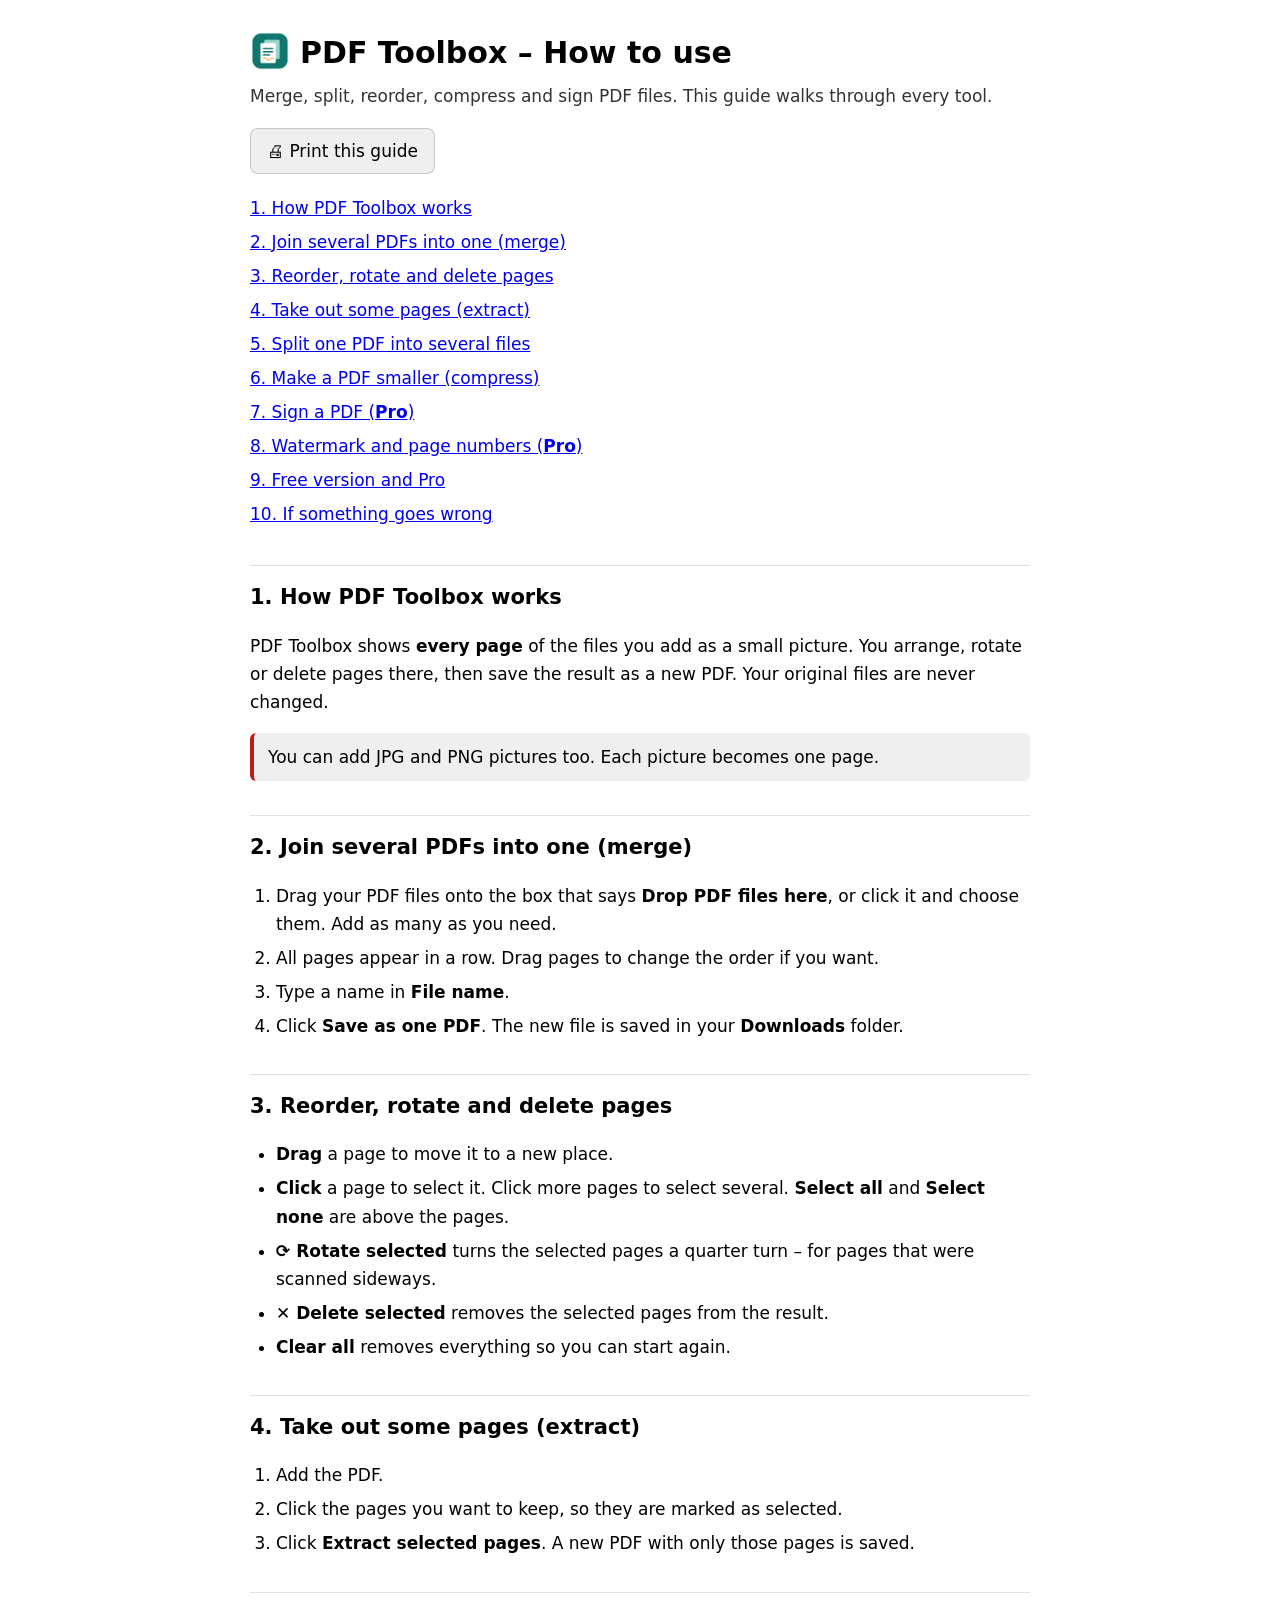
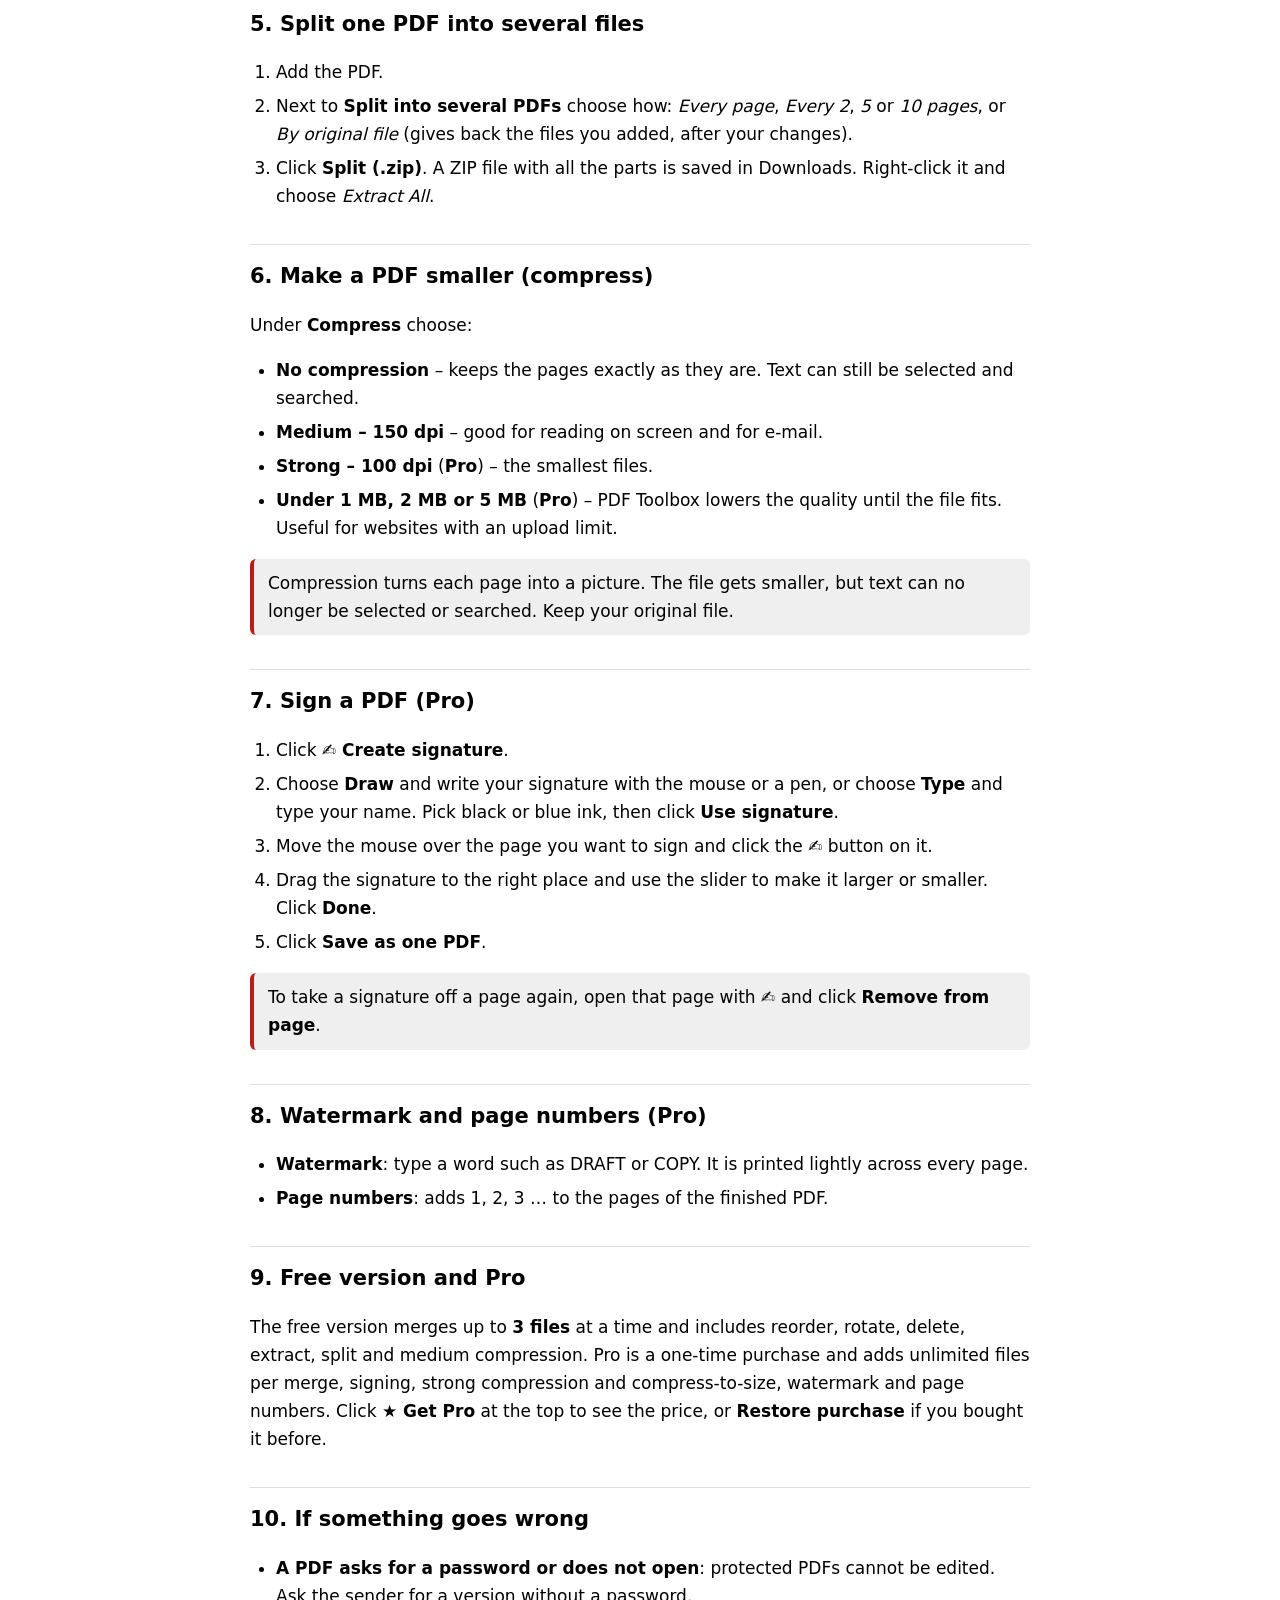
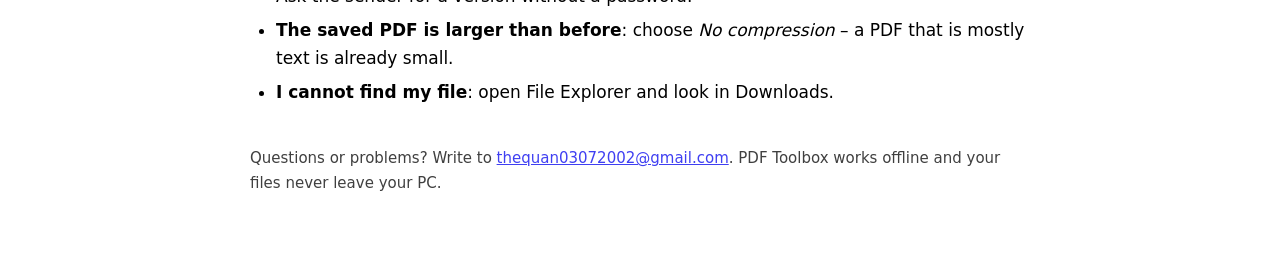
==== help.html @ 78a05946 "Add how-to-use guide" ====
<!doctype html><html lang="en"><head><meta charset="utf-8"><meta name="viewport" content="width=device-width, initial-scale=1"><title>PDF Toolbox – How to use</title><link rel="icon" href="icon-192.png"><style>:root{--a:#b91c1c;color-scheme:light dark}body{font:17px/1.65 "Segoe UI",system-ui,sans-serif;max-width:780px;margin:0 auto;padding:28px 20px 60px}h1{font-size:30px;margin:0 0 4px}h1 img{vertical-align:-8px;border-radius:8px;margin-right:10px}h2{font-size:21px;margin:34px 0 8px;padding-top:14px;border-top:1px solid #8884}.lead{opacity:.8;margin:0 0 18px}ol,ul{padding-left:26px}li{margin:6px 0}.tip{border-left:4px solid var(--a);background:#8882;padding:10px 14px;border-radius:6px;margin:12px 0}.toc a{display:block;padding:3px 0}kbd{border:1px solid #8886;border-bottom-width:2px;border-radius:5px;padding:1px 6px;font:14px "Segoe UI",sans-serif}.foot{margin-top:40px;opacity:.75;font-size:15px}button{font:inherit;padding:8px 16px;border-radius:8px;border:1px solid #8886;cursor:pointer}@media print{.noprint{display:none}}</style></head><body><h1><img src="icon-192.png" width="40" height="40" alt="">PDF Toolbox – How to use</h1><p class="lead">Merge, split, reorder, compress and sign PDF files. This guide walks through every tool.</p><p class="noprint"><button onclick="print()">🖨 Print this guide</button></p><div class="toc noprint"><a href="#s0">1. How PDF Toolbox works</a><a href="#s1">2. Join several PDFs into one (merge)</a><a href="#s2">3. Reorder, rotate and delete pages</a><a href="#s3">4. Take out some pages (extract)</a><a href="#s4">5. Split one PDF into several files</a><a href="#s5">6. Make a PDF smaller (compress)</a><a href="#s6">7. Sign a PDF (<b>Pro</b>)</a><a href="#s7">8. Watermark and page numbers (<b>Pro</b>)</a><a href="#s8">9. Free version and Pro</a><a href="#s9">10. If something goes wrong</a></div><h2 id="s0">1. How PDF Toolbox works</h2><p>PDF Toolbox shows <b>every page</b> of the files you add as a small picture. You arrange, rotate or delete pages there, then save the result as a new PDF. Your original files are never changed.</p><p class="tip">You can add JPG and PNG pictures too. Each picture becomes one page.</p><h2 id="s1">2. Join several PDFs into one (merge)</h2><ol><li>Drag your PDF files onto the box that says <b>Drop PDF files here</b>, or click it and choose them. Add as many as you need.</li><li>All pages appear in a row. Drag pages to change the order if you want.</li><li>Type a name in <b>File name</b>.</li><li>Click <b>Save as one PDF</b>. The new file is saved in your <b>Downloads</b> folder.</li></ol><h2 id="s2">3. Reorder, rotate and delete pages</h2><ul><li><b>Drag</b> a page to move it to a new place.</li><li><b>Click</b> a page to select it. Click more pages to select several. <b>Select all</b> and <b>Select none</b> are above the pages.</li><li><b>⟳ Rotate selected</b> turns the selected pages a quarter turn – for pages that were scanned sideways.</li><li><b>✕ Delete selected</b> removes the selected pages from the result.</li><li><b>Clear all</b> removes everything so you can start again.</li></ul><h2 id="s3">4. Take out some pages (extract)</h2><ol><li>Add the PDF.</li><li>Click the pages you want to keep, so they are marked as selected.</li><li>Click <b>Extract selected pages</b>. A new PDF with only those pages is saved.</li></ol><h2 id="s4">5. Split one PDF into several files</h2><ol><li>Add the PDF.</li><li>Next to <b>Split into several PDFs</b> choose how: <i>Every page</i>, <i>Every 2</i>, <i>5</i> or <i>10 pages</i>, or <i>By original file</i> (gives back the files you added, after your changes).</li><li>Click <b>Split (.zip)</b>. A ZIP file with all the parts is saved in Downloads. Right-click it and choose <i>Extract All</i>.</li></ol><h2 id="s5">6. Make a PDF smaller (compress)</h2><p>Under <b>Compress</b> choose:</p><ul><li><b>No compression</b> – keeps the pages exactly as they are. Text can still be selected and searched.</li><li><b>Medium – 150 dpi</b> – good for reading on screen and for e-mail.</li><li><b>Strong – 100 dpi</b> (<b>Pro</b>) – the smallest files.</li><li><b>Under 1 MB, 2 MB or 5 MB</b> (<b>Pro</b>) – PDF Toolbox lowers the quality until the file fits. Useful for websites with an upload limit.</li></ul><p class="tip">Compression turns each page into a picture. The file gets smaller, but text can no longer be selected or searched. Keep your original file.</p><h2 id="s6">7. Sign a PDF (<b>Pro</b>)</h2><ol><li>Click <b>✍ Create signature</b>.</li><li>Choose <b>Draw</b> and write your signature with the mouse or a pen, or choose <b>Type</b> and type your name. Pick black or blue ink, then click <b>Use signature</b>.</li><li>Move the mouse over the page you want to sign and click the <b>✍</b> button on it.</li><li>Drag the signature to the right place and use the slider to make it larger or smaller. Click <b>Done</b>.</li><li>Click <b>Save as one PDF</b>.</li></ol><p class="tip">To take a signature off a page again, open that page with ✍ and click <b>Remove from page</b>.</p><h2 id="s7">8. Watermark and page numbers (<b>Pro</b>)</h2><ul><li><b>Watermark</b>: type a word such as DRAFT or COPY. It is printed lightly across every page.</li><li><b>Page numbers</b>: adds 1, 2, 3 … to the pages of the finished PDF.</li></ul><h2 id="s8">9. Free version and Pro</h2><p>The free version merges up to <b>3 files</b> at a time and includes reorder, rotate, delete, extract, split and medium compression. Pro is a one-time purchase and adds unlimited files per merge, signing, strong compression and compress-to-size, watermark and page numbers. Click <b>★ Get Pro</b> at the top to see the price, or <b>Restore purchase</b> if you bought it before.</p><h2 id="s9">10. If something goes wrong</h2><ul><li><b>A PDF asks for a password or does not open</b>: protected PDFs cannot be edited. Ask the sender for a version without a password.</li><li><b>The saved PDF is larger than before</b>: choose <i>No compression</i> – a PDF that is mostly text is already small.</li><li><b>I cannot find my file</b>: open File Explorer and look in Downloads.</li></ul><p class="foot">Questions or problems? Write to <a href="mailto:thequan03072002@gmail.com">thequan03072002@gmail.com</a>. PDF Toolbox works offline and your files never leave your PC.</p></body></html>
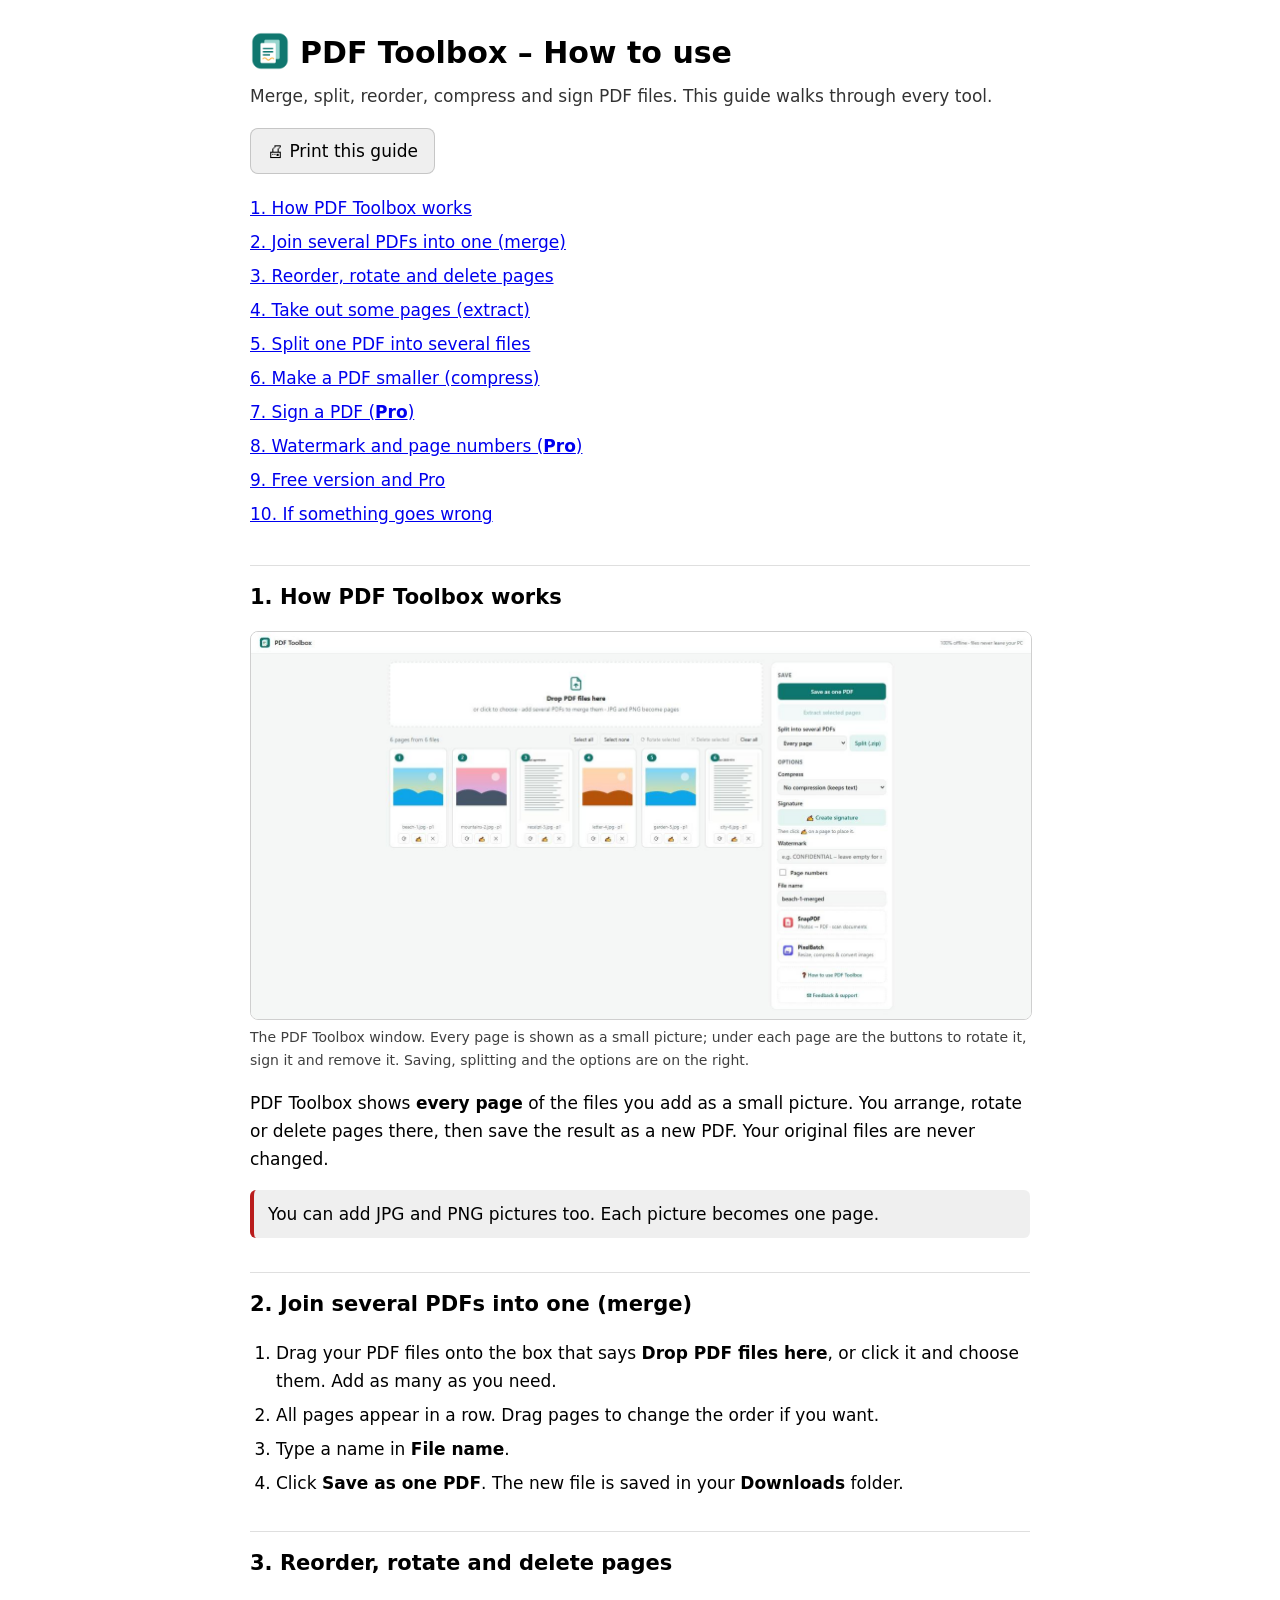
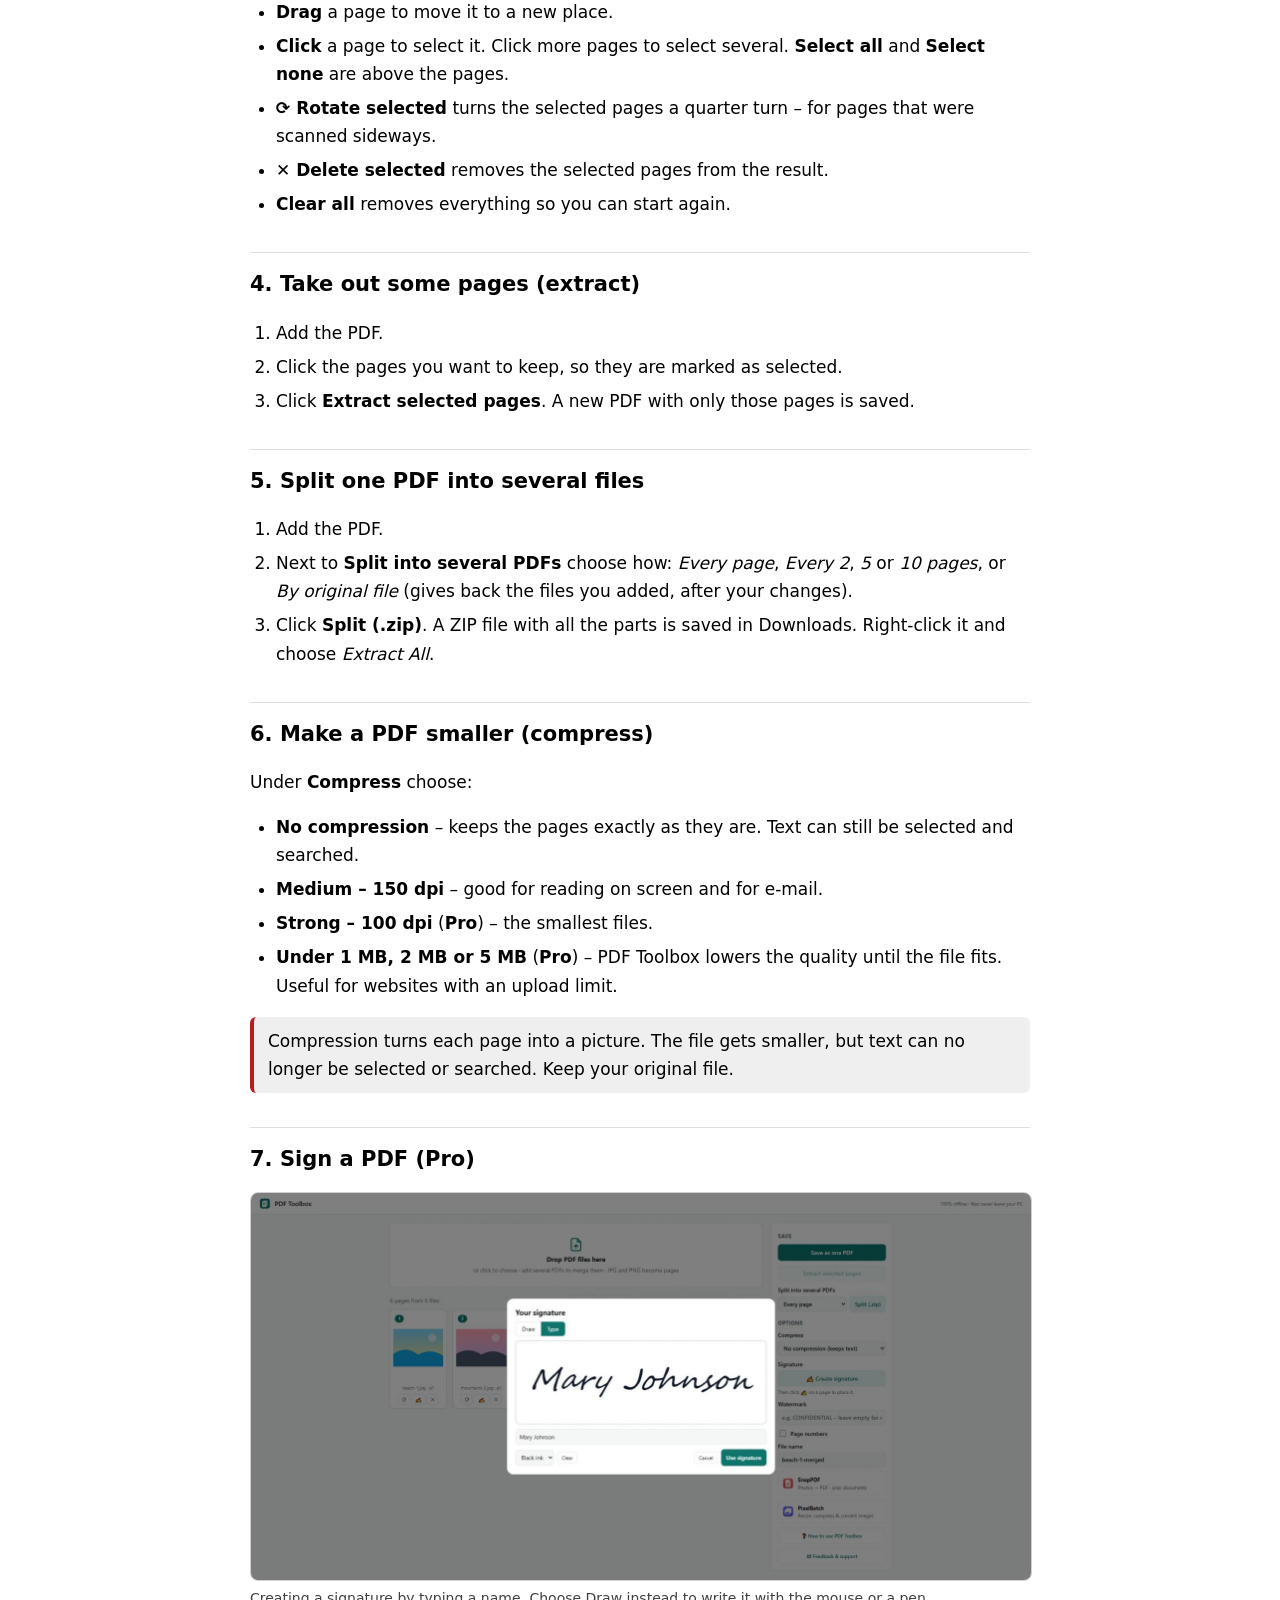
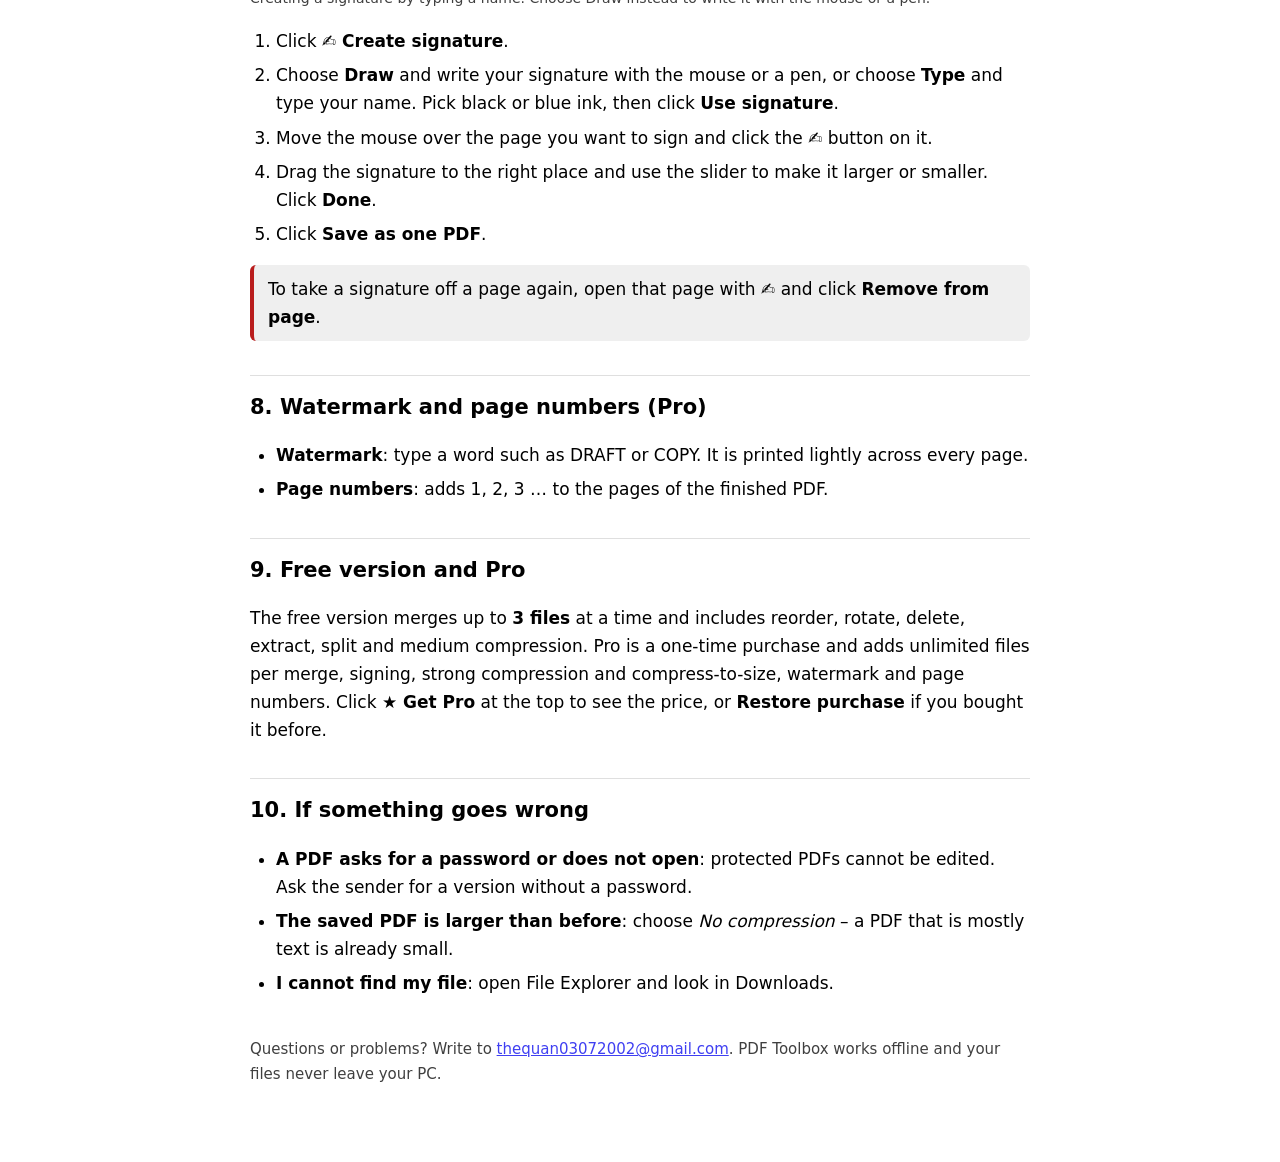
==== commit 11d2e58f: "Add pictures to the guide" ====
--- a/help.html
+++ b/help.html
@@ -1 +1 @@
-<!doctype html><html lang="en"><head><meta charset="utf-8"><meta name="viewport" content="width=device-width, initial-scale=1"><title>PDF Toolbox – How to use</title><link rel="icon" href="icon-192.png"><style>:root{--a:#b91c1c;color-scheme:light dark}body{font:17px/1.65 "Segoe UI",system-ui,sans-serif;max-width:780px;margin:0 auto;padding:28px 20px 60px}h1{font-size:30px;margin:0 0 4px}h1 img{vertical-align:-8px;border-radius:8px;margin-right:10px}h2{font-size:21px;margin:34px 0 8px;padding-top:14px;border-top:1px solid #8884}.lead{opacity:.8;margin:0 0 18px}ol,ul{padding-left:26px}li{margin:6px 0}.tip{border-left:4px solid var(--a);background:#8882;padding:10px 14px;border-radius:6px;margin:12px 0}.toc a{display:block;padding:3px 0}kbd{border:1px solid #8886;border-bottom-width:2px;border-radius:5px;padding:1px 6px;font:14px "Segoe UI",sans-serif}.foot{margin-top:40px;opacity:.75;font-size:15px}button{font:inherit;padding:8px 16px;border-radius:8px;border:1px solid #8886;cursor:pointer}@media print{.noprint{display:none}}</style></head><body><h1><img src="icon-192.png" width="40" height="40" alt="">PDF Toolbox – How to use</h1><p class="lead">Merge, split, reorder, compress and sign PDF files. This guide walks through every tool.</p><p class="noprint"><button onclick="print()">🖨 Print this guide</button></p><div class="toc noprint"><a href="#s0">1. How PDF Toolbox works</a><a href="#s1">2. Join several PDFs into one (merge)</a><a href="#s2">3. Reorder, rotate and delete pages</a><a href="#s3">4. Take out some pages (extract)</a><a href="#s4">5. Split one PDF into several files</a><a href="#s5">6. Make a PDF smaller (compress)</a><a href="#s6">7. Sign a PDF (<b>Pro</b>)</a><a href="#s7">8. Watermark and page numbers (<b>Pro</b>)</a><a href="#s8">9. Free version and Pro</a><a href="#s9">10. If something goes wrong</a></div><h2 id="s0">1. How PDF Toolbox works</h2><p>PDF Toolbox shows <b>every page</b> of the files you add as a small picture. You arrange, rotate or delete pages there, then save the result as a new PDF. Your original files are never changed.</p><p class="tip">You can add JPG and PNG pictures too. Each picture becomes one page.</p><h2 id="s1">2. Join several PDFs into one (merge)</h2><ol><li>Drag your PDF files onto the box that says <b>Drop PDF files here</b>, or click it and choose them. Add as many as you need.</li><li>All pages appear in a row. Drag pages to change the order if you want.</li><li>Type a name in <b>File name</b>.</li><li>Click <b>Save as one PDF</b>. The new file is saved in your <b>Downloads</b> folder.</li></ol><h2 id="s2">3. Reorder, rotate and delete pages</h2><ul><li><b>Drag</b> a page to move it to a new place.</li><li><b>Click</b> a page to select it. Click more pages to select several. <b>Select all</b> and <b>Select none</b> are above the pages.</li><li><b>⟳ Rotate selected</b> turns the selected pages a quarter turn – for pages that were scanned sideways.</li><li><b>✕ Delete selected</b> removes the selected pages from the result.</li><li><b>Clear all</b> removes everything so you can start again.</li></ul><h2 id="s3">4. Take out some pages (extract)</h2><ol><li>Add the PDF.</li><li>Click the pages you want to keep, so they are marked as selected.</li><li>Click <b>Extract selected pages</b>. A new PDF with only those pages is saved.</li></ol><h2 id="s4">5. Split one PDF into several files</h2><ol><li>Add the PDF.</li><li>Next to <b>Split into several PDFs</b> choose how: <i>Every page</i>, <i>Every 2</i>, <i>5</i> or <i>10 pages</i>, or <i>By original file</i> (gives back the files you added, after your changes).</li><li>Click <b>Split (.zip)</b>. A ZIP file with all the parts is saved in Downloads. Right-click it and choose <i>Extract All</i>.</li></ol><h2 id="s5">6. Make a PDF smaller (compress)</h2><p>Under <b>Compress</b> choose:</p><ul><li><b>No compression</b> – keeps the pages exactly as they are. Text can still be selected and searched.</li><li><b>Medium – 150 dpi</b> – good for reading on screen and for e-mail.</li><li><b>Strong – 100 dpi</b> (<b>Pro</b>) – the smallest files.</li><li><b>Under 1 MB, 2 MB or 5 MB</b> (<b>Pro</b>) – PDF Toolbox lowers the quality until the file fits. Useful for websites with an upload limit.</li></ul><p class="tip">Compression turns each page into a picture. The file gets smaller, but text can no longer be selected or searched. Keep your original file.</p><h2 id="s6">7. Sign a PDF (<b>Pro</b>)</h2><ol><li>Click <b>✍ Create signature</b>.</li><li>Choose <b>Draw</b> and write your signature with the mouse or a pen, or choose <b>Type</b> and type your name. Pick black or blue ink, then click <b>Use signature</b>.</li><li>Move the mouse over the page you want to sign and click the <b>✍</b> button on it.</li><li>Drag the signature to the right place and use the slider to make it larger or smaller. Click <b>Done</b>.</li><li>Click <b>Save as one PDF</b>.</li></ol><p class="tip">To take a signature off a page again, open that page with ✍ and click <b>Remove from page</b>.</p><h2 id="s7">8. Watermark and page numbers (<b>Pro</b>)</h2><ul><li><b>Watermark</b>: type a word such as DRAFT or COPY. It is printed lightly across every page.</li><li><b>Page numbers</b>: adds 1, 2, 3 … to the pages of the finished PDF.</li></ul><h2 id="s8">9. Free version and Pro</h2><p>The free version merges up to <b>3 files</b> at a time and includes reorder, rotate, delete, extract, split and medium compression. Pro is a one-time purchase and adds unlimited files per merge, signing, strong compression and compress-to-size, watermark and page numbers. Click <b>★ Get Pro</b> at the top to see the price, or <b>Restore purchase</b> if you bought it before.</p><h2 id="s9">10. If something goes wrong</h2><ul><li><b>A PDF asks for a password or does not open</b>: protected PDFs cannot be edited. Ask the sender for a version without a password.</li><li><b>The saved PDF is larger than before</b>: choose <i>No compression</i> – a PDF that is mostly text is already small.</li><li><b>I cannot find my file</b>: open File Explorer and look in Downloads.</li></ul><p class="foot">Questions or problems? Write to <a href="mailto:thequan03072002@gmail.com">thequan03072002@gmail.com</a>. PDF Toolbox works offline and your files never leave your PC.</p></body></html>+<!doctype html><html lang="en"><head><meta charset="utf-8"><meta name="viewport" content="width=device-width, initial-scale=1"><title>PDF Toolbox – How to use</title><link rel="icon" href="icon-192.png"><style>:root{--a:#b91c1c;color-scheme:light dark}body{font:17px/1.65 "Segoe UI",system-ui,sans-serif;max-width:780px;margin:0 auto;padding:28px 20px 60px}h1{font-size:30px;margin:0 0 4px}h1 img{vertical-align:-8px;border-radius:8px;margin-right:10px}h2{font-size:21px;margin:34px 0 8px;padding-top:14px;border-top:1px solid #8884}.lead{opacity:.8;margin:0 0 18px}ol,ul{padding-left:26px}li{margin:6px 0}.tip{border-left:4px solid var(--a);background:#8882;padding:10px 14px;border-radius:6px;margin:12px 0}.toc a{display:block;padding:3px 0}kbd{border:1px solid #8886;border-bottom-width:2px;border-radius:5px;padding:1px 6px;font:14px "Segoe UI",sans-serif}.foot{margin-top:40px;opacity:.75;font-size:15px}button{font:inherit;padding:8px 16px;border-radius:8px;border:1px solid #8886;cursor:pointer}@media print{.noprint{display:none}}figure{margin:16px 0}figure img{display:block;max-width:100%;height:auto;border:1px solid #8886;border-radius:8px}figcaption{font-size:14px;opacity:.75;margin-top:6px}</style></head><body><h1><img src="icon-192.png" width="40" height="40" alt="">PDF Toolbox – How to use</h1><p class="lead">Merge, split, reorder, compress and sign PDF files. This guide walks through every tool.</p><p class="noprint"><button onclick="print()">🖨 Print this guide</button></p><div class="toc noprint"><a href="#s0">1. How PDF Toolbox works</a><a href="#s1">2. Join several PDFs into one (merge)</a><a href="#s2">3. Reorder, rotate and delete pages</a><a href="#s3">4. Take out some pages (extract)</a><a href="#s4">5. Split one PDF into several files</a><a href="#s5">6. Make a PDF smaller (compress)</a><a href="#s6">7. Sign a PDF (<b>Pro</b>)</a><a href="#s7">8. Watermark and page numbers (<b>Pro</b>)</a><a href="#s8">9. Free version and Pro</a><a href="#s9">10. If something goes wrong</a></div><h2 id="s0">1. How PDF Toolbox works</h2><figure><img src="help-1.jpg" alt="" loading="lazy"><figcaption>The PDF Toolbox window. Every page is shown as a small picture; under each page are the buttons to rotate it, sign it and remove it. Saving, splitting and the options are on the right.</figcaption></figure><p>PDF Toolbox shows <b>every page</b> of the files you add as a small picture. You arrange, rotate or delete pages there, then save the result as a new PDF. Your original files are never changed.</p><p class="tip">You can add JPG and PNG pictures too. Each picture becomes one page.</p><h2 id="s1">2. Join several PDFs into one (merge)</h2><ol><li>Drag your PDF files onto the box that says <b>Drop PDF files here</b>, or click it and choose them. Add as many as you need.</li><li>All pages appear in a row. Drag pages to change the order if you want.</li><li>Type a name in <b>File name</b>.</li><li>Click <b>Save as one PDF</b>. The new file is saved in your <b>Downloads</b> folder.</li></ol><h2 id="s2">3. Reorder, rotate and delete pages</h2><ul><li><b>Drag</b> a page to move it to a new place.</li><li><b>Click</b> a page to select it. Click more pages to select several. <b>Select all</b> and <b>Select none</b> are above the pages.</li><li><b>⟳ Rotate selected</b> turns the selected pages a quarter turn – for pages that were scanned sideways.</li><li><b>✕ Delete selected</b> removes the selected pages from the result.</li><li><b>Clear all</b> removes everything so you can start again.</li></ul><h2 id="s3">4. Take out some pages (extract)</h2><ol><li>Add the PDF.</li><li>Click the pages you want to keep, so they are marked as selected.</li><li>Click <b>Extract selected pages</b>. A new PDF with only those pages is saved.</li></ol><h2 id="s4">5. Split one PDF into several files</h2><ol><li>Add the PDF.</li><li>Next to <b>Split into several PDFs</b> choose how: <i>Every page</i>, <i>Every 2</i>, <i>5</i> or <i>10 pages</i>, or <i>By original file</i> (gives back the files you added, after your changes).</li><li>Click <b>Split (.zip)</b>. A ZIP file with all the parts is saved in Downloads. Right-click it and choose <i>Extract All</i>.</li></ol><h2 id="s5">6. Make a PDF smaller (compress)</h2><p>Under <b>Compress</b> choose:</p><ul><li><b>No compression</b> – keeps the pages exactly as they are. Text can still be selected and searched.</li><li><b>Medium – 150 dpi</b> – good for reading on screen and for e-mail.</li><li><b>Strong – 100 dpi</b> (<b>Pro</b>) – the smallest files.</li><li><b>Under 1 MB, 2 MB or 5 MB</b> (<b>Pro</b>) – PDF Toolbox lowers the quality until the file fits. Useful for websites with an upload limit.</li></ul><p class="tip">Compression turns each page into a picture. The file gets smaller, but text can no longer be selected or searched. Keep your original file.</p><h2 id="s6">7. Sign a PDF (<b>Pro</b>)</h2><figure><img src="help-2.jpg" alt="" loading="lazy"><figcaption>Creating a signature by typing a name. Choose Draw instead to write it with the mouse or a pen.</figcaption></figure><ol><li>Click <b>✍ Create signature</b>.</li><li>Choose <b>Draw</b> and write your signature with the mouse or a pen, or choose <b>Type</b> and type your name. Pick black or blue ink, then click <b>Use signature</b>.</li><li>Move the mouse over the page you want to sign and click the <b>✍</b> button on it.</li><li>Drag the signature to the right place and use the slider to make it larger or smaller. Click <b>Done</b>.</li><li>Click <b>Save as one PDF</b>.</li></ol><p class="tip">To take a signature off a page again, open that page with ✍ and click <b>Remove from page</b>.</p><h2 id="s7">8. Watermark and page numbers (<b>Pro</b>)</h2><ul><li><b>Watermark</b>: type a word such as DRAFT or COPY. It is printed lightly across every page.</li><li><b>Page numbers</b>: adds 1, 2, 3 … to the pages of the finished PDF.</li></ul><h2 id="s8">9. Free version and Pro</h2><p>The free version merges up to <b>3 files</b> at a time and includes reorder, rotate, delete, extract, split and medium compression. Pro is a one-time purchase and adds unlimited files per merge, signing, strong compression and compress-to-size, watermark and page numbers. Click <b>★ Get Pro</b> at the top to see the price, or <b>Restore purchase</b> if you bought it before.</p><h2 id="s9">10. If something goes wrong</h2><ul><li><b>A PDF asks for a password or does not open</b>: protected PDFs cannot be edited. Ask the sender for a version without a password.</li><li><b>The saved PDF is larger than before</b>: choose <i>No compression</i> – a PDF that is mostly text is already small.</li><li><b>I cannot find my file</b>: open File Explorer and look in Downloads.</li></ul><p class="foot">Questions or problems? Write to <a href="mailto:thequan03072002@gmail.com">thequan03072002@gmail.com</a>. PDF Toolbox works offline and your files never leave your PC.</p></body></html>
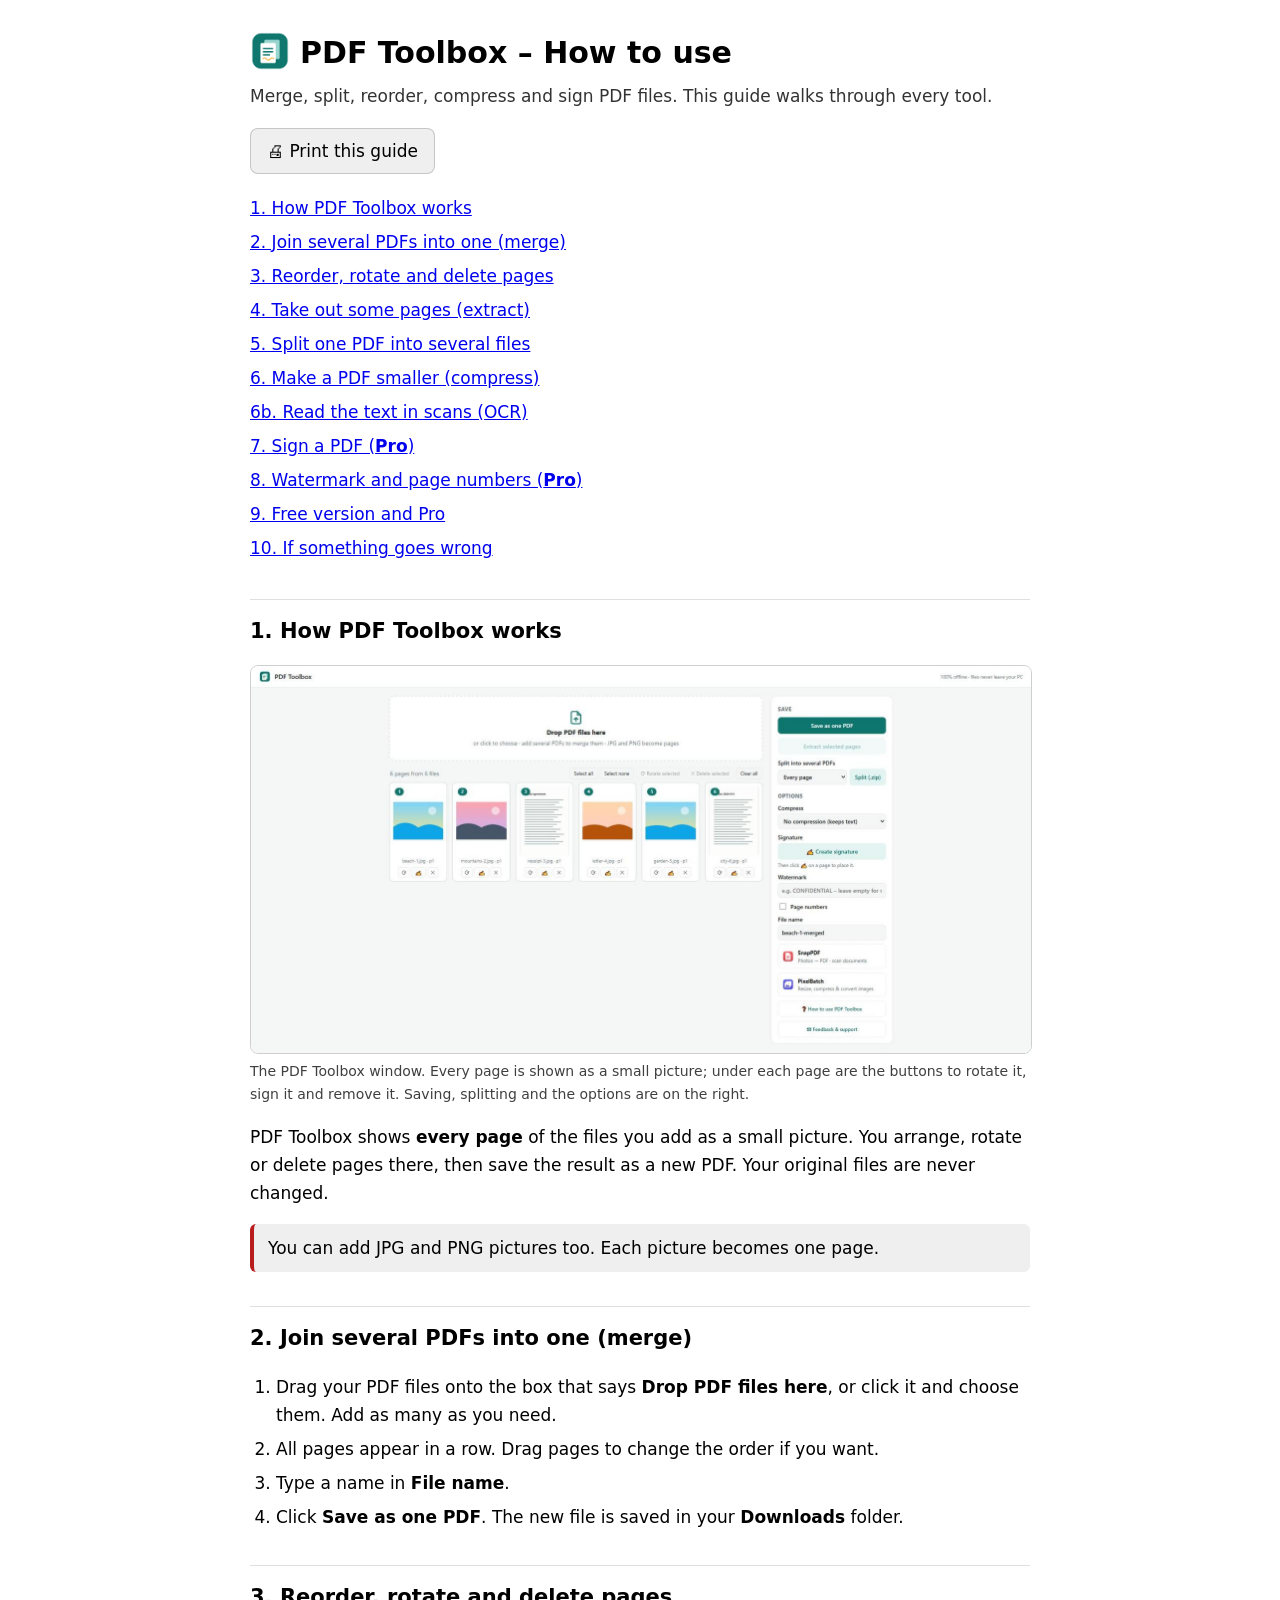
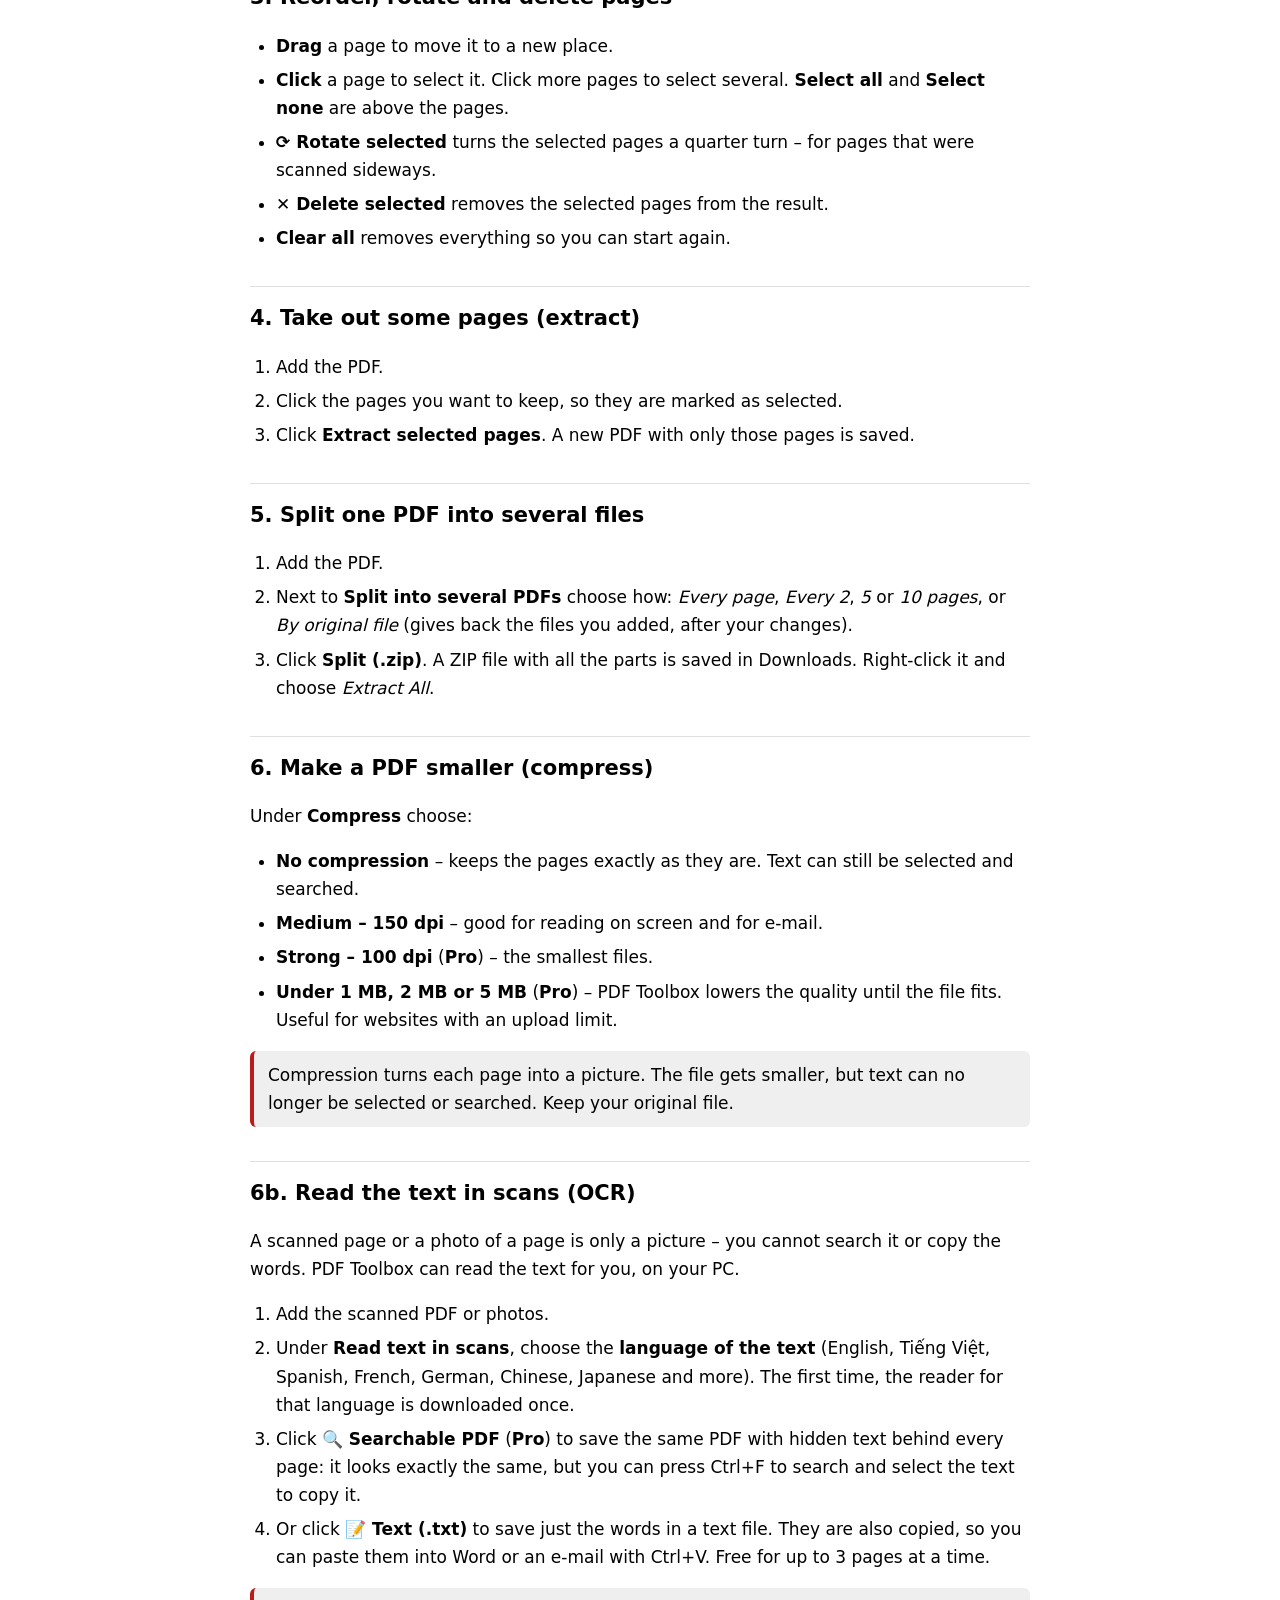
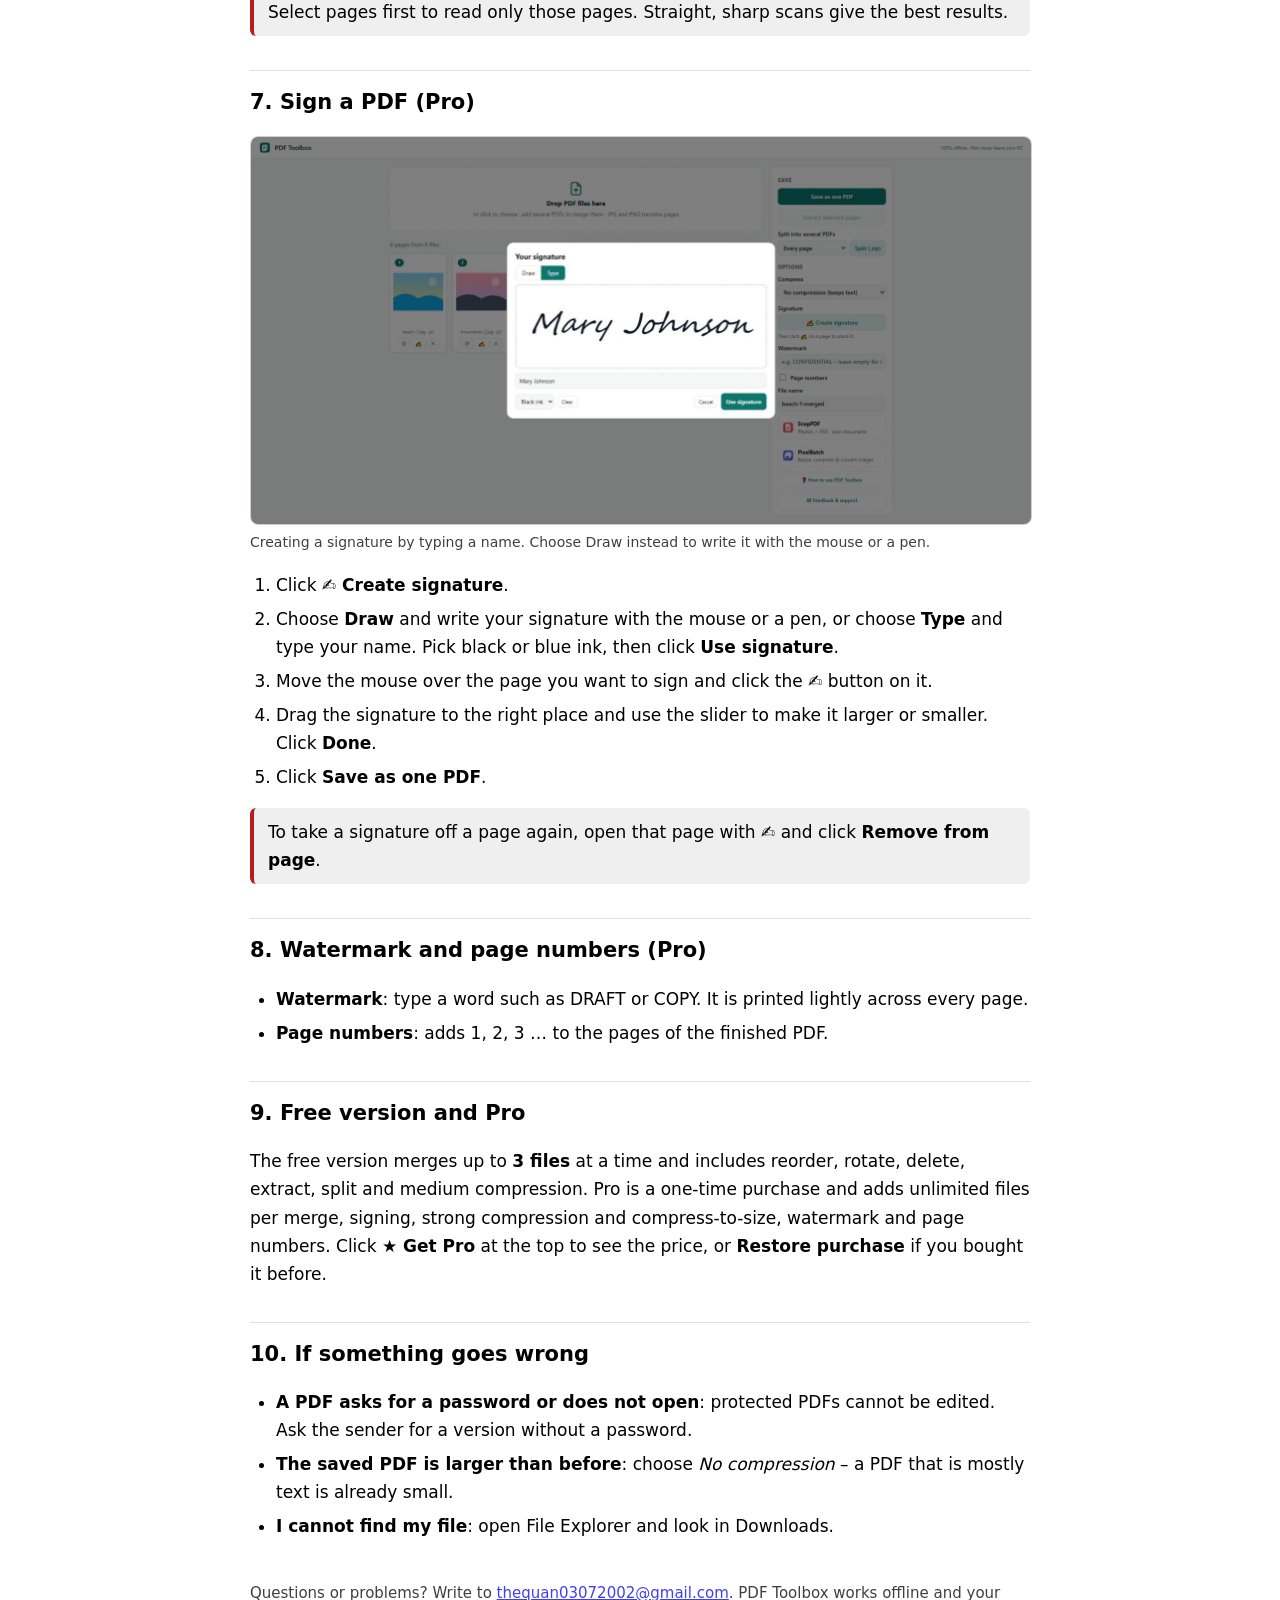
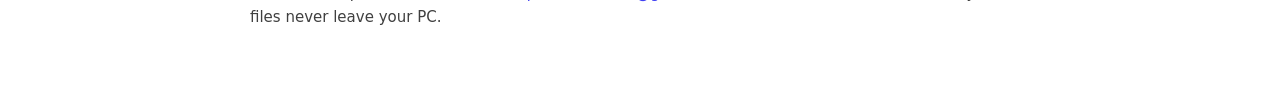
==== commit ea12a0f4: "Read text in scans: searchable PDF and text export (OCR)" ====
--- a/help.html
+++ b/help.html
@@ -1 +1 @@
-<!doctype html><html lang="en"><head><meta charset="utf-8"><meta name="viewport" content="width=device-width, initial-scale=1"><title>PDF Toolbox – How to use</title><link rel="icon" href="icon-192.png"><style>:root{--a:#b91c1c;color-scheme:light dark}body{font:17px/1.65 "Segoe UI",system-ui,sans-serif;max-width:780px;margin:0 auto;padding:28px 20px 60px}h1{font-size:30px;margin:0 0 4px}h1 img{vertical-align:-8px;border-radius:8px;margin-right:10px}h2{font-size:21px;margin:34px 0 8px;padding-top:14px;border-top:1px solid #8884}.lead{opacity:.8;margin:0 0 18px}ol,ul{padding-left:26px}li{margin:6px 0}.tip{border-left:4px solid var(--a);background:#8882;padding:10px 14px;border-radius:6px;margin:12px 0}.toc a{display:block;padding:3px 0}kbd{border:1px solid #8886;border-bottom-width:2px;border-radius:5px;padding:1px 6px;font:14px "Segoe UI",sans-serif}.foot{margin-top:40px;opacity:.75;font-size:15px}button{font:inherit;padding:8px 16px;border-radius:8px;border:1px solid #8886;cursor:pointer}@media print{.noprint{display:none}}figure{margin:16px 0}figure img{display:block;max-width:100%;height:auto;border:1px solid #8886;border-radius:8px}figcaption{font-size:14px;opacity:.75;margin-top:6px}</style></head><body><h1><img src="icon-192.png" width="40" height="40" alt="">PDF Toolbox – How to use</h1><p class="lead">Merge, split, reorder, compress and sign PDF files. This guide walks through every tool.</p><p class="noprint"><button onclick="print()">🖨 Print this guide</button></p><div class="toc noprint"><a href="#s0">1. How PDF Toolbox works</a><a href="#s1">2. Join several PDFs into one (merge)</a><a href="#s2">3. Reorder, rotate and delete pages</a><a href="#s3">4. Take out some pages (extract)</a><a href="#s4">5. Split one PDF into several files</a><a href="#s5">6. Make a PDF smaller (compress)</a><a href="#s6">7. Sign a PDF (<b>Pro</b>)</a><a href="#s7">8. Watermark and page numbers (<b>Pro</b>)</a><a href="#s8">9. Free version and Pro</a><a href="#s9">10. If something goes wrong</a></div><h2 id="s0">1. How PDF Toolbox works</h2><figure><img src="help-1.jpg" alt="" loading="lazy"><figcaption>The PDF Toolbox window. Every page is shown as a small picture; under each page are the buttons to rotate it, sign it and remove it. Saving, splitting and the options are on the right.</figcaption></figure><p>PDF Toolbox shows <b>every page</b> of the files you add as a small picture. You arrange, rotate or delete pages there, then save the result as a new PDF. Your original files are never changed.</p><p class="tip">You can add JPG and PNG pictures too. Each picture becomes one page.</p><h2 id="s1">2. Join several PDFs into one (merge)</h2><ol><li>Drag your PDF files onto the box that says <b>Drop PDF files here</b>, or click it and choose them. Add as many as you need.</li><li>All pages appear in a row. Drag pages to change the order if you want.</li><li>Type a name in <b>File name</b>.</li><li>Click <b>Save as one PDF</b>. The new file is saved in your <b>Downloads</b> folder.</li></ol><h2 id="s2">3. Reorder, rotate and delete pages</h2><ul><li><b>Drag</b> a page to move it to a new place.</li><li><b>Click</b> a page to select it. Click more pages to select several. <b>Select all</b> and <b>Select none</b> are above the pages.</li><li><b>⟳ Rotate selected</b> turns the selected pages a quarter turn – for pages that were scanned sideways.</li><li><b>✕ Delete selected</b> removes the selected pages from the result.</li><li><b>Clear all</b> removes everything so you can start again.</li></ul><h2 id="s3">4. Take out some pages (extract)</h2><ol><li>Add the PDF.</li><li>Click the pages you want to keep, so they are marked as selected.</li><li>Click <b>Extract selected pages</b>. A new PDF with only those pages is saved.</li></ol><h2 id="s4">5. Split one PDF into several files</h2><ol><li>Add the PDF.</li><li>Next to <b>Split into several PDFs</b> choose how: <i>Every page</i>, <i>Every 2</i>, <i>5</i> or <i>10 pages</i>, or <i>By original file</i> (gives back the files you added, after your changes).</li><li>Click <b>Split (.zip)</b>. A ZIP file with all the parts is saved in Downloads. Right-click it and choose <i>Extract All</i>.</li></ol><h2 id="s5">6. Make a PDF smaller (compress)</h2><p>Under <b>Compress</b> choose:</p><ul><li><b>No compression</b> – keeps the pages exactly as they are. Text can still be selected and searched.</li><li><b>Medium – 150 dpi</b> – good for reading on screen and for e-mail.</li><li><b>Strong – 100 dpi</b> (<b>Pro</b>) – the smallest files.</li><li><b>Under 1 MB, 2 MB or 5 MB</b> (<b>Pro</b>) – PDF Toolbox lowers the quality until the file fits. Useful for websites with an upload limit.</li></ul><p class="tip">Compression turns each page into a picture. The file gets smaller, but text can no longer be selected or searched. Keep your original file.</p><h2 id="s6">7. Sign a PDF (<b>Pro</b>)</h2><figure><img src="help-2.jpg" alt="" loading="lazy"><figcaption>Creating a signature by typing a name. Choose Draw instead to write it with the mouse or a pen.</figcaption></figure><ol><li>Click <b>✍ Create signature</b>.</li><li>Choose <b>Draw</b> and write your signature with the mouse or a pen, or choose <b>Type</b> and type your name. Pick black or blue ink, then click <b>Use signature</b>.</li><li>Move the mouse over the page you want to sign and click the <b>✍</b> button on it.</li><li>Drag the signature to the right place and use the slider to make it larger or smaller. Click <b>Done</b>.</li><li>Click <b>Save as one PDF</b>.</li></ol><p class="tip">To take a signature off a page again, open that page with ✍ and click <b>Remove from page</b>.</p><h2 id="s7">8. Watermark and page numbers (<b>Pro</b>)</h2><ul><li><b>Watermark</b>: type a word such as DRAFT or COPY. It is printed lightly across every page.</li><li><b>Page numbers</b>: adds 1, 2, 3 … to the pages of the finished PDF.</li></ul><h2 id="s8">9. Free version and Pro</h2><p>The free version merges up to <b>3 files</b> at a time and includes reorder, rotate, delete, extract, split and medium compression. Pro is a one-time purchase and adds unlimited files per merge, signing, strong compression and compress-to-size, watermark and page numbers. Click <b>★ Get Pro</b> at the top to see the price, or <b>Restore purchase</b> if you bought it before.</p><h2 id="s9">10. If something goes wrong</h2><ul><li><b>A PDF asks for a password or does not open</b>: protected PDFs cannot be edited. Ask the sender for a version without a password.</li><li><b>The saved PDF is larger than before</b>: choose <i>No compression</i> – a PDF that is mostly text is already small.</li><li><b>I cannot find my file</b>: open File Explorer and look in Downloads.</li></ul><p class="foot">Questions or problems? Write to <a href="mailto:thequan03072002@gmail.com">thequan03072002@gmail.com</a>. PDF Toolbox works offline and your files never leave your PC.</p></body></html>+<!doctype html><html lang="en"><head><meta charset="utf-8"><meta name="viewport" content="width=device-width, initial-scale=1"><title>PDF Toolbox – How to use</title><link rel="icon" href="icon-192.png"><style>:root{--a:#b91c1c;color-scheme:light dark}body{font:17px/1.65 "Segoe UI",system-ui,sans-serif;max-width:780px;margin:0 auto;padding:28px 20px 60px}h1{font-size:30px;margin:0 0 4px}h1 img{vertical-align:-8px;border-radius:8px;margin-right:10px}h2{font-size:21px;margin:34px 0 8px;padding-top:14px;border-top:1px solid #8884}.lead{opacity:.8;margin:0 0 18px}ol,ul{padding-left:26px}li{margin:6px 0}.tip{border-left:4px solid var(--a);background:#8882;padding:10px 14px;border-radius:6px;margin:12px 0}.toc a{display:block;padding:3px 0}kbd{border:1px solid #8886;border-bottom-width:2px;border-radius:5px;padding:1px 6px;font:14px "Segoe UI",sans-serif}.foot{margin-top:40px;opacity:.75;font-size:15px}button{font:inherit;padding:8px 16px;border-radius:8px;border:1px solid #8886;cursor:pointer}@media print{.noprint{display:none}}figure{margin:16px 0}figure img{display:block;max-width:100%;height:auto;border:1px solid #8886;border-radius:8px}figcaption{font-size:14px;opacity:.75;margin-top:6px}</style></head><body><h1><img src="icon-192.png" width="40" height="40" alt="">PDF Toolbox – How to use</h1><p class="lead">Merge, split, reorder, compress and sign PDF files. This guide walks through every tool.</p><p class="noprint"><button onclick="print()">🖨 Print this guide</button></p><div class="toc noprint"><a href="#s0">1. How PDF Toolbox works</a><a href="#s1">2. Join several PDFs into one (merge)</a><a href="#s2">3. Reorder, rotate and delete pages</a><a href="#s3">4. Take out some pages (extract)</a><a href="#s4">5. Split one PDF into several files</a><a href="#s5">6. Make a PDF smaller (compress)</a><a href="#s5b">6b. Read the text in scans (OCR)</a><a href="#s6">7. Sign a PDF (<b>Pro</b>)</a><a href="#s7">8. Watermark and page numbers (<b>Pro</b>)</a><a href="#s8">9. Free version and Pro</a><a href="#s9">10. If something goes wrong</a></div><h2 id="s0">1. How PDF Toolbox works</h2><figure><img src="help-1.jpg" alt="" loading="lazy"><figcaption>The PDF Toolbox window. Every page is shown as a small picture; under each page are the buttons to rotate it, sign it and remove it. Saving, splitting and the options are on the right.</figcaption></figure><p>PDF Toolbox shows <b>every page</b> of the files you add as a small picture. You arrange, rotate or delete pages there, then save the result as a new PDF. Your original files are never changed.</p><p class="tip">You can add JPG and PNG pictures too. Each picture becomes one page.</p><h2 id="s1">2. Join several PDFs into one (merge)</h2><ol><li>Drag your PDF files onto the box that says <b>Drop PDF files here</b>, or click it and choose them. Add as many as you need.</li><li>All pages appear in a row. Drag pages to change the order if you want.</li><li>Type a name in <b>File name</b>.</li><li>Click <b>Save as one PDF</b>. The new file is saved in your <b>Downloads</b> folder.</li></ol><h2 id="s2">3. Reorder, rotate and delete pages</h2><ul><li><b>Drag</b> a page to move it to a new place.</li><li><b>Click</b> a page to select it. Click more pages to select several. <b>Select all</b> and <b>Select none</b> are above the pages.</li><li><b>⟳ Rotate selected</b> turns the selected pages a quarter turn – for pages that were scanned sideways.</li><li><b>✕ Delete selected</b> removes the selected pages from the result.</li><li><b>Clear all</b> removes everything so you can start again.</li></ul><h2 id="s3">4. Take out some pages (extract)</h2><ol><li>Add the PDF.</li><li>Click the pages you want to keep, so they are marked as selected.</li><li>Click <b>Extract selected pages</b>. A new PDF with only those pages is saved.</li></ol><h2 id="s4">5. Split one PDF into several files</h2><ol><li>Add the PDF.</li><li>Next to <b>Split into several PDFs</b> choose how: <i>Every page</i>, <i>Every 2</i>, <i>5</i> or <i>10 pages</i>, or <i>By original file</i> (gives back the files you added, after your changes).</li><li>Click <b>Split (.zip)</b>. A ZIP file with all the parts is saved in Downloads. Right-click it and choose <i>Extract All</i>.</li></ol><h2 id="s5">6. Make a PDF smaller (compress)</h2><p>Under <b>Compress</b> choose:</p><ul><li><b>No compression</b> – keeps the pages exactly as they are. Text can still be selected and searched.</li><li><b>Medium – 150 dpi</b> – good for reading on screen and for e-mail.</li><li><b>Strong – 100 dpi</b> (<b>Pro</b>) – the smallest files.</li><li><b>Under 1 MB, 2 MB or 5 MB</b> (<b>Pro</b>) – PDF Toolbox lowers the quality until the file fits. Useful for websites with an upload limit.</li></ul><p class="tip">Compression turns each page into a picture. The file gets smaller, but text can no longer be selected or searched. Keep your original file.</p><h2 id="s5b">6b. Read the text in scans (OCR)</h2><p>A scanned page or a photo of a page is only a picture – you cannot search it or copy the words. PDF Toolbox can read the text for you, on your PC.</p><ol><li>Add the scanned PDF or photos.</li><li>Under <b>Read text in scans</b>, choose the <b>language of the text</b> (English, Tiếng Việt, Spanish, French, German, Chinese, Japanese and more). The first time, the reader for that language is downloaded once.</li><li>Click <b>🔍 Searchable PDF</b> (<b>Pro</b>) to save the same PDF with hidden text behind every page: it looks exactly the same, but you can press Ctrl+F to search and select the text to copy it.</li><li>Or click <b>📝 Text (.txt)</b> to save just the words in a text file. They are also copied, so you can paste them into Word or an e-mail with Ctrl+V. Free for up to 3 pages at a time.</li></ol><div class="tip">Select pages first to read only those pages. Straight, sharp scans give the best results.</div><h2 id="s6">7. Sign a PDF (<b>Pro</b>)</h2><figure><img src="help-2.jpg" alt="" loading="lazy"><figcaption>Creating a signature by typing a name. Choose Draw instead to write it with the mouse or a pen.</figcaption></figure><ol><li>Click <b>✍ Create signature</b>.</li><li>Choose <b>Draw</b> and write your signature with the mouse or a pen, or choose <b>Type</b> and type your name. Pick black or blue ink, then click <b>Use signature</b>.</li><li>Move the mouse over the page you want to sign and click the <b>✍</b> button on it.</li><li>Drag the signature to the right place and use the slider to make it larger or smaller. Click <b>Done</b>.</li><li>Click <b>Save as one PDF</b>.</li></ol><p class="tip">To take a signature off a page again, open that page with ✍ and click <b>Remove from page</b>.</p><h2 id="s7">8. Watermark and page numbers (<b>Pro</b>)</h2><ul><li><b>Watermark</b>: type a word such as DRAFT or COPY. It is printed lightly across every page.</li><li><b>Page numbers</b>: adds 1, 2, 3 … to the pages of the finished PDF.</li></ul><h2 id="s8">9. Free version and Pro</h2><p>The free version merges up to <b>3 files</b> at a time and includes reorder, rotate, delete, extract, split and medium compression. Pro is a one-time purchase and adds unlimited files per merge, signing, strong compression and compress-to-size, watermark and page numbers. Click <b>★ Get Pro</b> at the top to see the price, or <b>Restore purchase</b> if you bought it before.</p><h2 id="s9">10. If something goes wrong</h2><ul><li><b>A PDF asks for a password or does not open</b>: protected PDFs cannot be edited. Ask the sender for a version without a password.</li><li><b>The saved PDF is larger than before</b>: choose <i>No compression</i> – a PDF that is mostly text is already small.</li><li><b>I cannot find my file</b>: open File Explorer and look in Downloads.</li></ul><p class="foot">Questions or problems? Write to <a href="mailto:thequan03072002@gmail.com">thequan03072002@gmail.com</a>. PDF Toolbox works offline and your files never leave your PC.</p></body></html>
